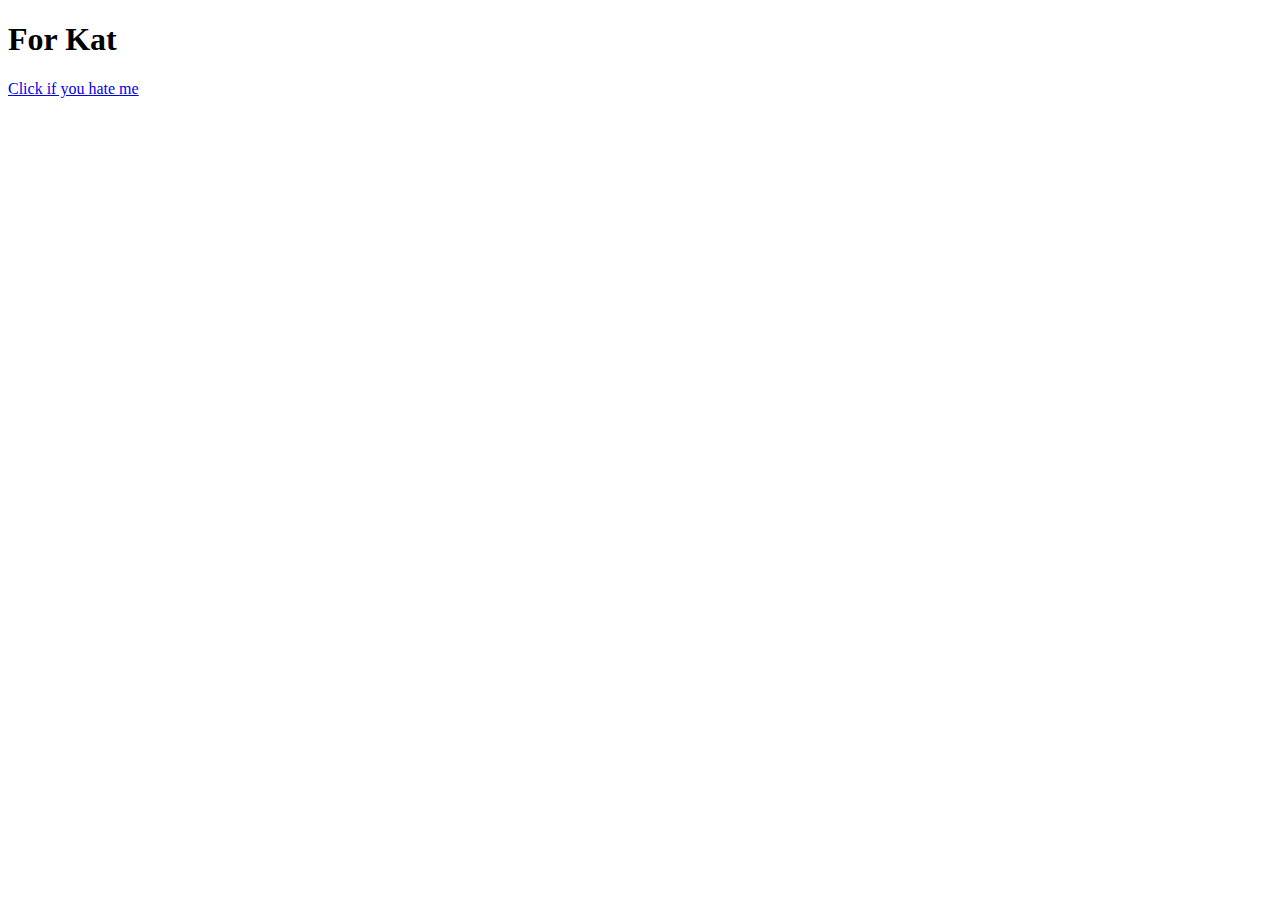
==== index.html @ e25e7116 "Update index.html" ====
<!DOCTYPE html>
<html lang="en">
<head>
    <meta charset="UTF-8">
    <meta name="viewport" content="width=device-width, initial-scale=1.0">
    <title>For Katrina Joy Bayani</title>
    <link rel="stylesheet" href="./style.css">
</head>
<body>
    <div class="container">
        <h1 id="frontPage"></h1>  <!-- Typing effect applied here -->

        <div class="btn">
            <a href="secondPage.html" id="funButton">Click if you hate me</a>
        </div>
    </div>

    <script>
        // Typing animation for the title
        const text = "For Katrina Joy Bayani";
        let i = 0;
        function typeWriter() {
            if (i < text.length) {
                document.getElementById("frontPage").innerHTML += text.charAt(i);
                i++;
                setTimeout(typeWriter, 100);
            }
        }
        document.addEventListener("DOMContentLoaded", typeWriter);
    </script>
</body>
</html>
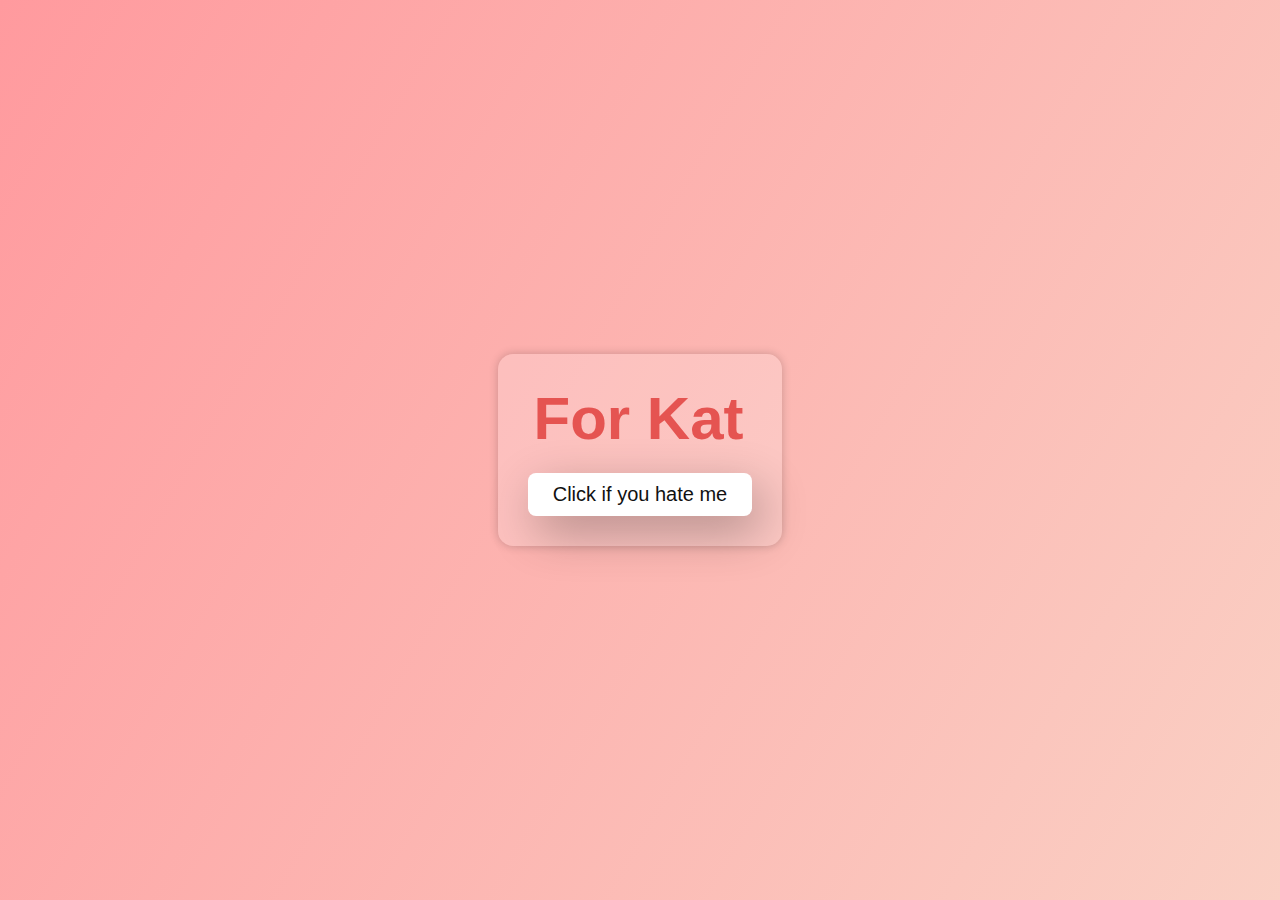
==== commit 5373c534: "Update index.html" ====
--- a/index.html
+++ b/index.html
@@ -8,7 +8,7 @@
 </head>
 <body>
     <div class="container">
-        <h1 id="frontPage"></h1>  <!-- Typing effect applied here -->
+        <h1 id="frontPage"></h1>
 
         <div class="btn">
             <a href="secondPage.html" id="funButton">Click if you hate me</a>
@@ -16,14 +16,20 @@
     </div>
 
     <script>
-        // Typing animation for the title
+        // Typing effect with loop
         const text = "For Katrina Joy Bayani";
         let i = 0;
         function typeWriter() {
             if (i < text.length) {
                 document.getElementById("frontPage").innerHTML += text.charAt(i);
                 i++;
-                setTimeout(typeWriter, 100);
+                setTimeout(typeWriter, 100); // Speed of typing
+            } else {
+                setTimeout(() => {
+                    document.getElementById("frontPage").innerHTML = ""; // Clear text
+                    i = 0; // Reset index
+                    typeWriter(); // Restart typing animation
+                }, 2000); // Pause before restarting
             }
         }
         document.addEventListener("DOMContentLoaded", typeWriter);
--- a/style.css
+++ b/style.css
@@ -0,0 +1,92 @@
+/* Reset and Base Styles */
+* {
+    margin: 0;
+    padding: 0;
+    box-sizing: border-box;
+    font-family: sans-serif;
+}
+
+body {
+    width: 100%;
+    min-height: 100vh;
+    display: flex;
+    justify-content: center;
+    align-items: center;
+    background: linear-gradient(120deg, #ff9a9e, #fad0c4);
+    animation: backgroundFade 5s infinite alternate;
+}
+
+/* Background Animation */
+@keyframes backgroundFade {
+    0% { background: linear-gradient(120deg, #ff9a9e, #fad0c4); }
+    100% { background: linear-gradient(120deg, #fbc2eb, #a6c1ee); }
+}
+
+.container {
+    display: flex;
+    flex-direction: column;
+    text-align: center;
+    align-items: center;
+    gap: 20px;
+    max-width: 500px;
+    margin: 20px;
+    background: rgba(255, 255, 255, 0.2);
+    padding: 30px;
+    border-radius: 15px;
+    box-shadow: 0 0 10px rgba(0, 0, 0, 0.2);
+}
+
+/* Title Styling & Typing Effect */
+h1, #frontPage {
+    color: #e55451;
+    font-size: 60px;
+    font-weight: bold;
+    overflow: hidden; /* Hide text until typing effect */
+    white-space: nowrap;
+    border-right: 3px solid transparent;
+}
+
+/* Button Styling */
+.container .btn {
+    display: flex;
+    gap: 25px;
+}
+
+.btn a {
+    text-decoration: none;
+    color: #111;
+    background: #fff;
+    padding: 10px 25px;
+    border-radius: 8px;
+    box-shadow: 0.5rem 1rem 3rem hsl(0, 0%, 0%, 0.3);
+    font-size: 20px;
+    transition: 0.3s;
+}
+
+/* Button Hover Effect with Shake Animation */
+.btn a:hover {
+    background: #ff7878;
+    color: white;
+    transform: scale(1.1);
+    animation: shake 0.3s ease-in-out infinite alternate;
+}
+
+/* Shake Animation */
+@keyframes shake {
+    0% { transform: translateX(0); }
+    25% { transform: translateX(-5px); }
+    50% { transform: translateX(5px); }
+    75% { transform: translateX(-3px); }
+    100% { transform: translateX(3px); }
+}
+
+/* Image */
+img {
+    max-width: 200px;
+}
+
+/* Text */
+p {
+    color: #e55451;
+    font-size: 25px;
+}
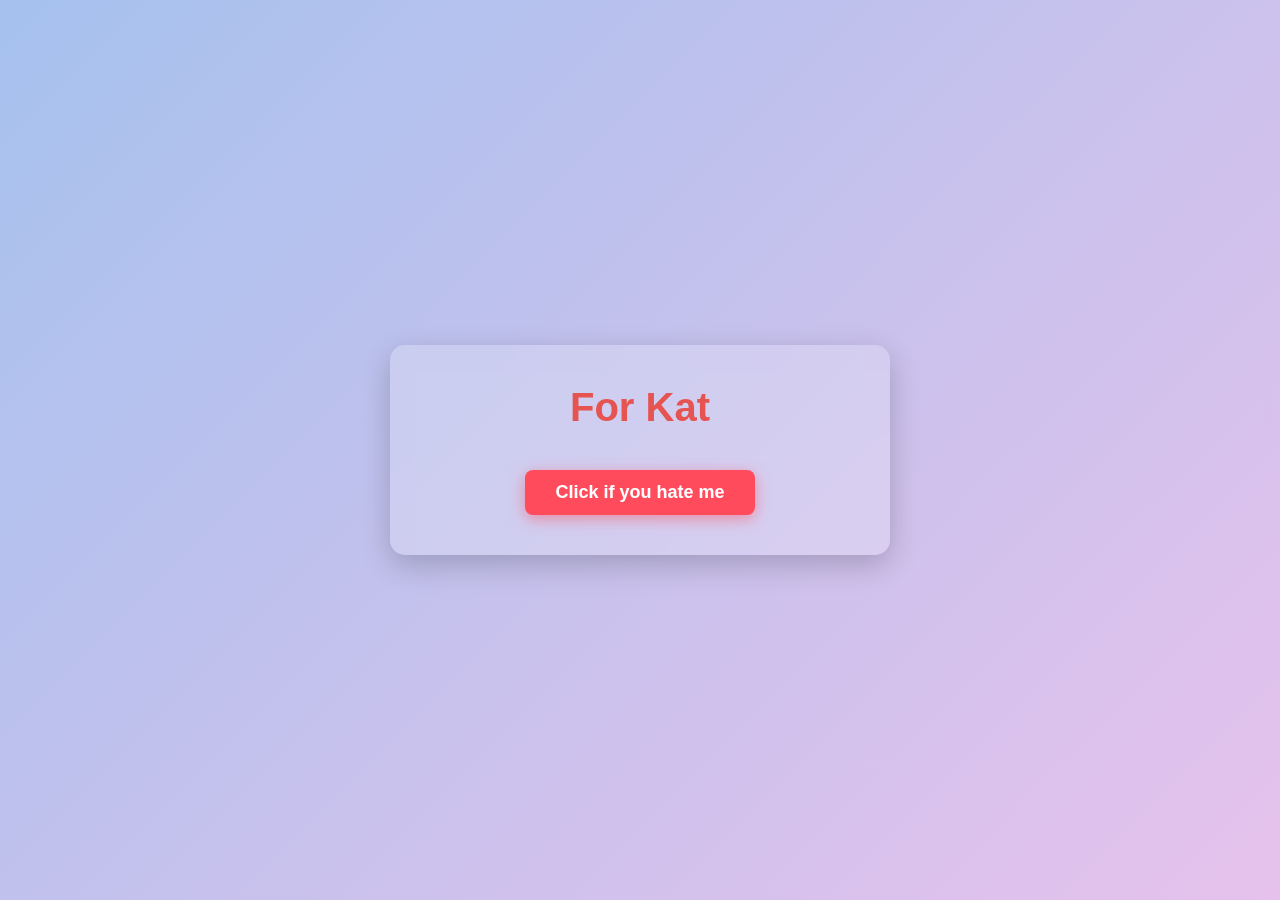
==== commit 16d5d73a: "Update index.html" ====
--- a/index.html
+++ b/index.html
@@ -9,9 +9,10 @@
 <body>
     <div class="container">
         <h1 id="frontPage"></h1>
+        <p></p>
 
         <div class="btn">
-            <a href="secondPage.html" id="funButton">Click if you hate me</a>
+            <a href="secondPage.html">Click if you hate me</a>
         </div>
     </div>
 
@@ -23,13 +24,13 @@
             if (i < text.length) {
                 document.getElementById("frontPage").innerHTML += text.charAt(i);
                 i++;
-                setTimeout(typeWriter, 100); // Speed of typing
+                setTimeout(typeWriter, 100);
             } else {
                 setTimeout(() => {
                     document.getElementById("frontPage").innerHTML = ""; // Clear text
                     i = 0; // Reset index
-                    typeWriter(); // Restart typing animation
-                }, 2000); // Pause before restarting
+                    typeWriter(); // Restart animation
+                }, 2000);
             }
         }
         document.addEventListener("DOMContentLoaded", typeWriter);
--- a/style.css
+++ b/style.css
@@ -3,90 +3,105 @@
     margin: 0;
     padding: 0;
     box-sizing: border-box;
-    font-family: sans-serif;
+    font-family: "Poppins", sans-serif;
 }
 
+/* Smooth Gradient Background Animation */
 body {
     width: 100%;
     min-height: 100vh;
     display: flex;
     justify-content: center;
     align-items: center;
-    background: linear-gradient(120deg, #ff9a9e, #fad0c4);
-    animation: backgroundFade 5s infinite alternate;
+    background: linear-gradient(-45deg, #ff9a9e, #fad0c4, #fbc2eb, #a6c1ee);
+    background-size: 400% 400%;
+    animation: gradientBG 8s ease infinite;
+    padding: 20px; /* Added padding to prevent overflow on small screens */
 }
 
-/* Background Animation */
-@keyframes backgroundFade {
-    0% { background: linear-gradient(120deg, #ff9a9e, #fad0c4); }
-    100% { background: linear-gradient(120deg, #fbc2eb, #a6c1ee); }
+/* Background Gradient Animation */
+@keyframes gradientBG {
+    0% { background-position: 0% 50%; }
+    50% { background-position: 100% 50%; }
+    100% { background-position: 0% 50%; }
 }
 
+/* Container with Glassmorphism Effect */
 .container {
     display: flex;
     flex-direction: column;
     text-align: center;
     align-items: center;
     gap: 20px;
-    max-width: 500px;
-    margin: 20px;
+    width: 90%; /* Allows dynamic width */
+    max-width: 500px; /* Prevents it from getting too large */
+    padding: 40px;
+    border-radius: 15px;
     background: rgba(255, 255, 255, 0.2);
-    padding: 30px;
-    border-radius: 15px;
-    box-shadow: 0 0 10px rgba(0, 0, 0, 0.2);
+    backdrop-filter: blur(10px);
+    box-shadow: 0 10px 30px rgba(0, 0, 0, 0.2);
+    animation: float 3s ease-in-out infinite alternate;
+    word-wrap: break-word; /* Ensures long words break correctly */
+    overflow: hidden; /* Prevents content from escaping */
 }
 
-/* Title Styling & Typing Effect */
+/* Floating Animation */
+@keyframes float {
+    0% { transform: translateY(0px); }
+    100% { transform: translateY(-10px); }
+}
+
+/* Typing Effect */
 h1, #frontPage {
     color: #e55451;
-    font-size: 60px;
+    font-size: 40px;
     font-weight: bold;
-    overflow: hidden; /* Hide text until typing effect */
     white-space: nowrap;
-    border-right: 3px solid transparent;
+    overflow: hidden;
+    max-width: 100%; /* Prevents overflow */
+    text-align: center;
+    word-break: break-word; /* Helps text fit */
+}
+
+/* Subtitle */
+p {
+    font-size: 18px;
+    color: white;
+    opacity: 0.8;
 }
 
 /* Button Styling */
 .container .btn {
     display: flex;
-    gap: 25px;
+    gap: 20px;
 }
 
 .btn a {
     text-decoration: none;
-    color: #111;
-    background: #fff;
-    padding: 10px 25px;
+    color: white;
+    background: #ff4b5c;
+    padding: 12px 30px;
     border-radius: 8px;
-    box-shadow: 0.5rem 1rem 3rem hsl(0, 0%, 0%, 0.3);
-    font-size: 20px;
+    font-size: 18px;
+    font-weight: bold;
     transition: 0.3s;
+    box-shadow: 0px 4px 15px rgba(255, 75, 92, 0.5);
+    text-align: center;
 }
 
-/* Button Hover Effect with Shake Animation */
+/* Button Glow Effect */
 .btn a:hover {
     background: #ff7878;
-    color: white;
     transform: scale(1.1);
+    box-shadow: 0px 0px 20px rgba(255, 75, 92, 0.9);
     animation: shake 0.3s ease-in-out infinite alternate;
 }
 
 /* Shake Animation */
 @keyframes shake {
     0% { transform: translateX(0); }
-    25% { transform: translateX(-5px); }
-    50% { transform: translateX(5px); }
-    75% { transform: translateX(-3px); }
-    100% { transform: translateX(3px); }
+    25% { transform: translateX(-3px); }
+    50% { transform: translateX(3px); }
+    75% { transform: translateX(-2px); }
+    100% { transform: translateX(2px); }
 }
-
-/* Image */
-img {
-    max-width: 200px;
-}
-
-/* Text */
-p {
-    color: #e55451;
-    font-size: 25px;
-}
